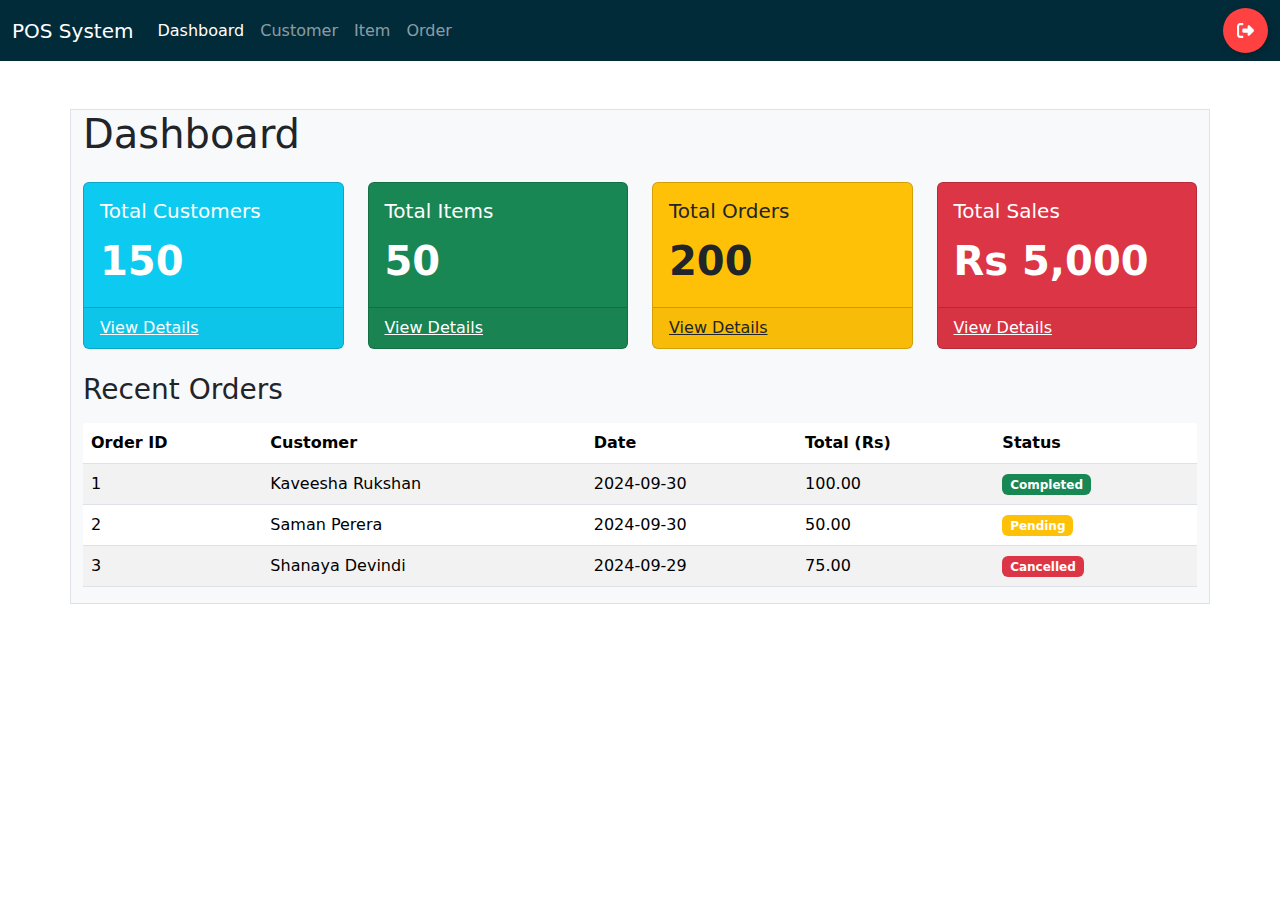
==== index.html @ 81a925ce "Dashboard and Customer UI done" ====
<!DOCTYPE html>
<html lang="en">
<head>
    <meta charset="UTF-8">
    <meta name="viewport" content="width=device-width, initial-scale=1.0">
    <title>POS System - Dashboard</title>
    <link href="https://cdn.jsdelivr.net/npm/bootstrap@5.3.0-alpha3/dist/css/bootstrap.min.css" rel="stylesheet">
</head>
<style>
    /*logout button*/
    .Btn {
        display: flex;
        align-items: center;
        justify-content: flex-start;
        width: 45px;
        height: 45px;
        border: none;
        border-radius: 50%;
        cursor: pointer;
        position: relative;
        overflow: hidden;
        transition-duration: .3s;
        box-shadow: 2px 2px 10px rgba(0, 0, 0, 0.199);
        background-color: rgb(255, 65, 65);
    }

    /* plus sign */
    .sign {
        width: 100%;
        transition-duration: .3s;
        display: flex;
        align-items: center;
        justify-content: center;
    }

    .sign svg {
        width: 17px;
    }

    .sign svg path {
        fill: white;
    }
    /* text */
    .text {
        position: absolute;
        right: 0%;
        width: 0%;
        opacity: 0;
        color: white;
        font-size: 1.2em;
        font-weight: 600;
        transition-duration: .3s;
    }
    /* hover effect on button width */
    .Btn:hover {
        width: 125px;
        border-radius: 40px;
        transition-duration: .3s;
    }

    .Btn:hover .sign {
        width: 30%;
        transition-duration: .3s;
        padding-left: 20px;
    }
    /* hover effect button's text */
    .Btn:hover .text {
        opacity: 1;
        width: 70%;
        transition-duration: .3s;
        padding-right: 10px;
    }
    /* button click effect*/
    .Btn:active {
        transform: translate(2px ,2px);
    }

</style>
<body>

<nav class="navbar navbar-expand-lg navbar-dark " style="background-color: #022b3a">
    <div class="container-fluid">
        <a class="navbar-brand" href="#">POS System</a>
        <button class="navbar-toggler" type="button" data-bs-toggle="collapse" data-bs-target="#navbarNav" aria-controls="navbarNav" aria-expanded="false" aria-label="Toggle navigation">
            <span class="navbar-toggler-icon"></span>
        </button>
        <div class="collapse navbar-collapse" id="navbarNav">
            <ul class="navbar-nav">
                <li class="nav-item">
                    <a class="nav-link active" href="index.html">Dashboard</a>
                </li>
                <li class="nav-item">
                    <a class="nav-link" href="customer/customer.html">Customer</a>
                </li>
                <li class="nav-item">
                    <a class="nav-link" href="#">Item</a>
                </li>
                <li class="nav-item">
                    <a class="nav-link" href="#">Order</a>
                </li>
            </ul>
            <!-- Pushes the logout button to the right -->
            <button class="Btn ms-auto">
                <div class="sign">
                    <svg viewBox="0 0 512 512"><path d="M377.9 105.9L500.7 228.7c7.2 7.2 11.3 17.1 11.3 27.3s-4.1 20.1-11.3 27.3L377.9 406.1c-6.4 6.4-15 9.9-24 9.9c-18.7 0-33.9-15.2-33.9-33.9l0-62.1-128 0c-17.7 0-32-14.3-32-32l0-64c0-17.7 14.3-32 32-32l128 0 0-62.1c0-18.7 15.2-33.9 33.9-33.9c9 0 17.6 3.6 24 9.9zM160 96L96 96c-17.7 0-32 14.3-32 32l0 256c0 17.7 14.3 32 32 32l64 0c17.7 0 32 14.3 32 32s-14.3 32-32 32l-64 0c-53 0-96-43-96-96L0 128C0 75 43 32 96 32l64 0c17.7 0 32 14.3 32 32s-14.3 32-32 32z"></path></svg>
                </div>
                <div class="text">Logout</div>
            </button>
        </div>
    </div>
</nav>
<div class="container mt-5 border" style="background-color: #f8f9fa">
    <h1 class="mb-4">Dashboard</h1>
    <div class="row">
        <!-- Total Customers Card -->
        <div class="col-lg-3 col-md-6 mb-4">
            <div class="card bg-info text-white">
                <div class="card-body">
                    <h5 class="card-title">Total Customers</h5>
                    <p class="card-text" id="totalCustomers" style="font-size: 40px; font-weight: bold">150</p>
                </div>
                <div class="card-footer">
                    <a href="#" class="text-white">View Details</a>
                </div>
            </div>
        </div>

        <!-- Total Items Card -->
        <div class="col-lg-3 col-md-6 mb-4">
            <div class="card bg-success text-white">
                <div class="card-body">
                    <h5 class="card-title">Total Items</h5>
                    <p class="card-text" id="totalItems" style="font-size: 40px; font-weight: bold">50</p>
                </div>
                <div class="card-footer">
                    <a href="#" class="text-white">View Details</a>
                </div>
            </div>
        </div>

        <!-- Total Orders Card -->
        <div class="col-lg-3 col-md-6 mb-4">
            <div class="card bg-warning text-dark">
                <div class="card-body">
                    <h5 class="card-title">Total Orders</h5>
                    <p class="card-text" id="totalOrders" style="font-size: 40px; font-weight: bold">200</p>
                </div>
                <div class="card-footer">
                    <a href="#" class="text-dark">View Details</a>
                </div>
            </div>
        </div>

        <!-- Total Sales Card -->
        <div class="col-lg-3 col-md-6 mb-4">
            <div class="card bg-danger text-white">
                <div class="card-body">
                    <h5 class="card-title">Total Sales</h5>
                    <p class="card-text" id="totalSales" style="font-size: 40px; font-weight: bold">Rs 5,000</p>
                </div>
                <div class="card-footer">
                    <a href="#" class="text-white">View Details</a>
                </div>
            </div>
        </div>
    </div>

    <!-- Recent Orders Section -->
    <h3 class="mb-3">Recent Orders</h3>
    <table class="table table-striped">
        <thead>
        <tr>
            <th>Order ID</th>
            <th>Customer</th>
            <th>Date</th>
            <th>Total (Rs)</th>
            <th>Status</th>
        </tr>
        </thead>
        <tbody>
        <tr>
            <td>1</td>
            <td>Kaveesha Rukshan</td>
            <td>2024-09-30</td>
            <td>100.00</td>
            <td><span class="badge bg-success">Completed</span></td>
        </tr>
        <tr>
            <td>2</td>
            <td>Saman Perera</td>
            <td>2024-09-30</td>
            <td>50.00</td>
            <td><span class="badge bg-warning">Pending</span></td>
        </tr>
        <tr>
            <td>3</td>
            <td>Shanaya Devindi</td>
            <td>2024-09-29</td>
            <td>75.00</td>
            <td><span class="badge bg-danger">Cancelled</span></td>
        </tr>
        </tbody>
    </table>
</div>





<script src="https://cdn.jsdelivr.net/npm/bootstrap@5.3.0-alpha3/dist/js/bootstrap.bundle.min.js"></script>
</body>
</html>
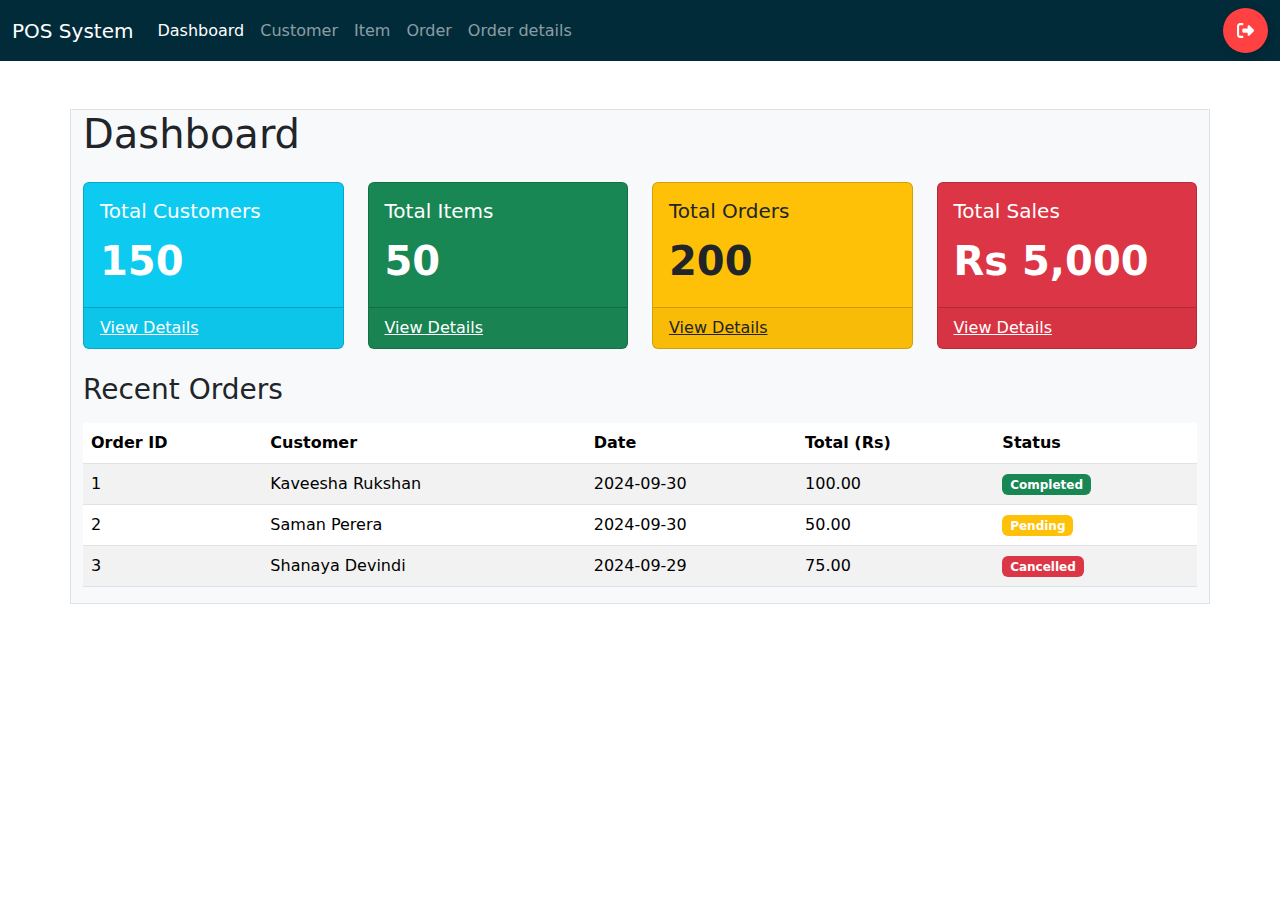
==== commit 7e70e7c6: "Site map, Wire frame, Mockups & UI done" ====
--- a/index.html
+++ b/index.html
@@ -93,10 +93,13 @@
                     <a class="nav-link" href="customer/customer.html">Customer</a>
                 </li>
                 <li class="nav-item">
-                    <a class="nav-link" href="#">Item</a>
-                </li>
-                <li class="nav-item">
-                    <a class="nav-link" href="#">Order</a>
+                    <a class="nav-link" href="item/item.html">Item</a>
+                </li>
+                <li class="nav-item">
+                    <a class="nav-link" href="order/order.html">Order</a>
+                </li>
+                <li class="nav-item">
+                    <a class="nav-link" href="order-details/order-details.html">Order details</a>
                 </li>
             </ul>
             <!-- Pushes the logout button to the right -->
@@ -204,9 +207,6 @@
 </div>
 
 
-
-
-
 <script src="https://cdn.jsdelivr.net/npm/bootstrap@5.3.0-alpha3/dist/js/bootstrap.bundle.min.js"></script>
 </body>
 </html>
